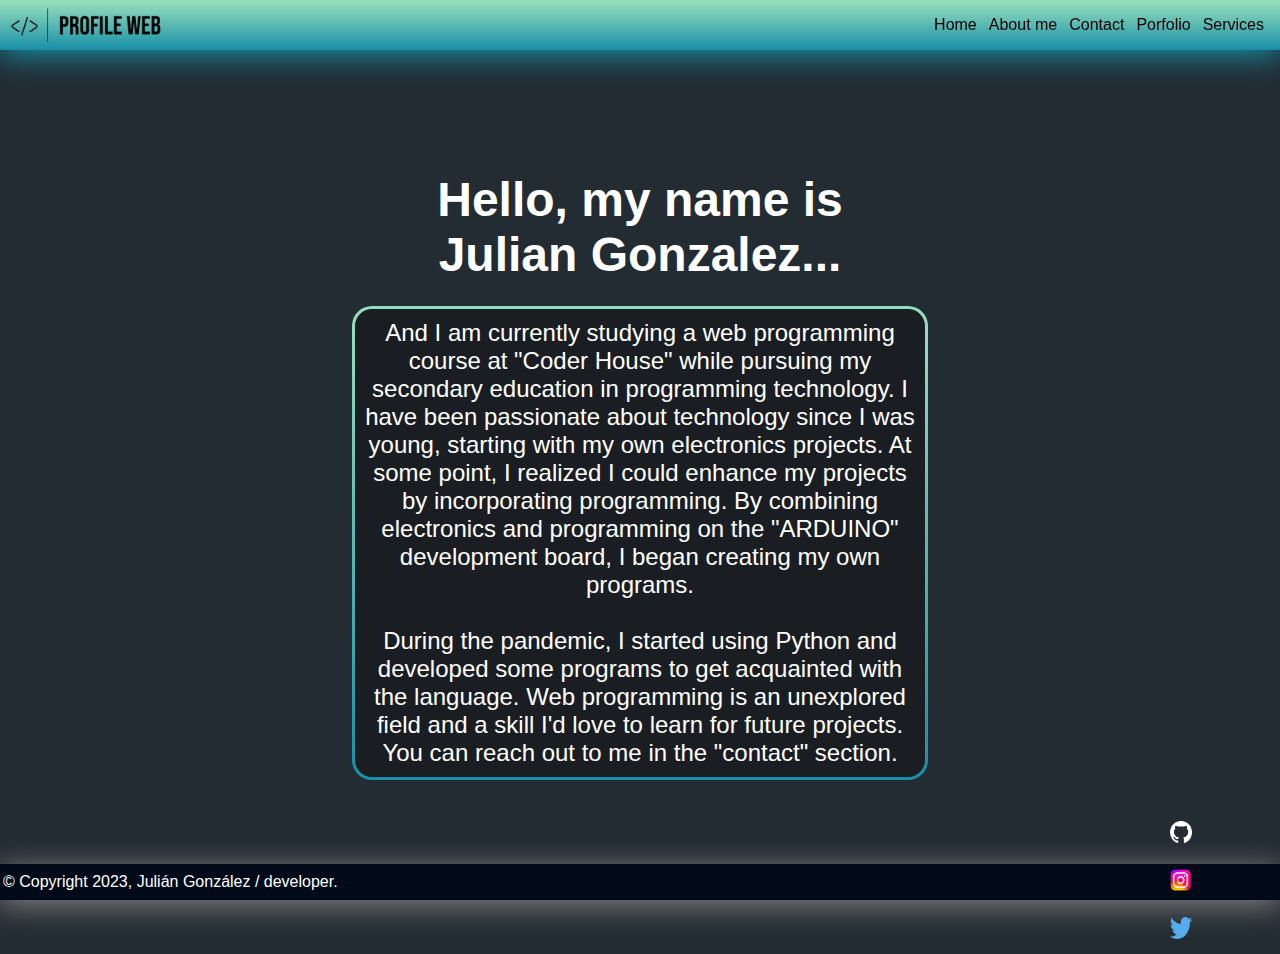
==== pages/about.html @ 190d7a72 "pages, image resources and css file was added" ====
<!DOCTYPE html>
<html lang="en">
<head>
    <meta charset="UTF-8">
    <meta name="viewport" content="width=device-width, initial-scale=1.0">
    <title>Julian Gonzalez profile web</title>
    <!-- bootstrap -->
    <link href="https://cdn.jsdelivr.net/npm/bootstrap@5.3.1/dist/css/bootstrap.min.css" rel="stylesheet" integrity="sha384-4bw+/aepP/YC94hEpVNVgiZdgIC5+VKNBQNGCHeKRQN+PtmoHDEXuppvnDJzQIu9" crossorigin="anonymous">
    <!-- css import -->
    <link rel="stylesheet" href="../css/styles.css" type="text/css">
</head>
<body>
    <header>
        <nav>
            <img class="logo" src="../img/logo.png" alt="logojuliangonzalez">
            <ul class="topMenu">
                <li class="navLi"><a class="navLink" href="../index.html">Home</a></li>
                <li class="navLi"><a class="navLink" href="">About me</a></li>                    
                <li class="navLi"><a class="navLink" href="./contact.html">Contact</a></li>    
                <li class="navLi"><a class="navLink" href="./portfolio.html">Porfolio</a></li>
                <li class="navLi"><a class="navLink" href="./services.html">Services</a></li>
            </ul>
        </nav>
    </header>
    <main id="normalMain">
        <section class="about">
            <h1 class="aboutName">Hello, my name is Julian Gonzalez...</h1>
            <article class="aboutInfo">
                <span id="aboutText1">
                And I am currently studying a web programming course at "Coder House" while pursuing my secondary education in
                programming technology. I have been passionate about technology since I was young, starting with my own electronics
                projects. At some point, I realized I could enhance my projects by incorporating programming. 
                By combining electronics and programming on the "ARDUINO" development board, I began creating my own programs.
                </span>
                <span id="aboutText2">
                During the pandemic, I started using Python and developed some programs to get acquainted with the language.
                Web programming is an unexplored field and a skill I'd love to learn for future projects. You can reach out 
                to me in the "contact" section.
                </span>
            </article>
        </section>
    </main>
    <footer>
        <p class="copy">© Copyright 2023, Julián González / developer.</p>
        <ul class="bottomMenu">
            <li class="footerLi"><a href="https://github.com" target="_blank"><img class="footerLogo" src="../img/git-logo.png" alt="gitLogo"></a></li>
            <li class="footerLi"><a href="https://www.instagram.com/" target="_blank"><img class="footerLogo" src="../img/instagram-logo.png" alt="instragramLogo"></a></li>
            <li class="footerLi"><a href="https://twitter.com/" target="_blank"><img class="footerLogo" src="../img/twitter-logo.png" alt="twitterLogo"></a></li>
        </ul>
    </footer>
    <!-- bootstrap -->
    <script src="https://cdn.jsdelivr.net/npm/bootstrap@5.3.1/dist/js/bootstrap.bundle.min.js" integrity="sha384-HwwvtgBNo3bZJJLYd8oVXjrBZt8cqVSpeBNS5n7C8IVInixGAoxmnlMuBnhbgrkm" crossorigin="anonymous"></script>
</body>
</html>
---- css/styles.css ----
/* Google-fonts import*/
@import url('https://fonts.googleapis.com/css?family=Roboto');

/* Used in all files part*/

*{
    margin: 0;
    padding: 0;
}

html{
    height: 100%;
}

body {
    font-family: Arial, Helvetica, sans-serif;
    background-color: #232C33;
    color: white;
    height: 100%;
    display: grid;
    grid-template-areas: 
    "header header header"
    "main main main"
    "footer footer footer"
    ;
    grid-template-columns: auto auto auto;
    grid-template-rows: auto auto auto;
}

#normalMain{
    display: flex;
    grid-area: main;
    position: relative;
    top: 2rem;
    bottom: 2rem;
    flex-direction: column;
    justify-content: center;
}

#main2{
    display: flex;
    grid-area: main;
    position: relative;
    top: 2rem;
    justify-content: space-around;
    align-items: center;
}


/* colors list:
Main background: #232C33
linear Gradient: #94DDBC & #188FA7
footer background: #010a18
elements: #1a1e22 */


/* Nav part*/

header{
    display: flex;
    position: fixed;
    z-index: 1;
    grid-area: header;
    width: 100%;
}

nav {
    display: flex;
    height: 50px;
    width: 100%;
    align-items: center;
    flex-direction: row;
    justify-content: space-between;
    /* shadow and gradient */
    background-image: linear-gradient(#94DDBC 5%, #188FA7);
    box-shadow: 0px 5px 30px 1px #188FA7;
}

.navLi {
    float: left;
    padding: 5px;
    list-style-type: none;
}

.navLink {
    color: #000000;
    text-align: center;
    text-decoration: none;
    padding: 1px 1px;
    font-size: 1rem;
}

.logo {
    height: 35px;
    margin: 10px;
}

.topMenu {
    margin-right: 10px;
    padding: 0;
    display: flex;
}

/* Footer part*/

footer {
    display: flex;
    grid-area: footer;
    z-index: 1;
    padding: 3px;
    height: 30px;
    text-align: center;
    background-color: #010a18;
    box-shadow: 0px 5px 30px 1px #808080;
    flex-direction: row;
    align-items: center;
    justify-content: space-between;
    align-self: flex-end;
}

.footerCopy{
    color: #808080;
    font-size: 1rem;
}

.footerBottomMenu{
    display: flex;
    height: 2rem;
    align-items: center;
}

.footerLi{
    display: flex;
    list-style: none;
    float: left;
    margin: 8px;
    height: 2rem;
    width: 100%;
    align-items: center;
}

.footerLogo{
    height: 1.4rem;
    width: 1.4rem;
}

/* index.html */

.profileInfo, .skills{
    display: flex;
    flex-direction: column;
    align-items: center;
}

.profilePicture{
    border-radius: 50%;
    background: linear-gradient(#1a1e22, #1a1e22) padding-box,
    linear-gradient( #94DDBC 5%, #188FA7) border-box;
    border: 4px solid transparent;
    width: 15rem;
    height: 15rem;
    margin-bottom: 10px;
}

.profileName{
    color: #FFFFFF;
    font-family: 'roboto', sans-serif ;
    margin: 20px 0;
    font-size: 2rem;
}
.skillsTitle{
    margin-bottom: 1.5rem;
}
.container {
    width: 18rem; 
    background-color: #dddddd; 
    margin-bottom: 10px;
    border-radius: 20px;
}
.theSkills {
    text-align: right; 
    padding: 10px;
    color: white;
    border-radius: 20px;
}
.python {
    width: 90%;
    background-color: #04AA6D;
} 
.css {
    background-color: #2196F3;
    width: 60%;
} 
.html {
    background-color: #f44336;
    width: 50%;
} 

/* about.html */

.about{
    display: flex;
    flex-direction: column;
    text-align: center;
    align-items: center;
    justify-content: center;
}

.aboutName{
    font-size: 3rem;
    max-width: 470px;
    min-width: 0;
    margin: 1.5rem 0;
}

.aboutInfo{
    font-size: 1.5rem;
    padding: 10px;
    max-width: 550px;
    min-width: 0;
    background: linear-gradient(#1a1e22, #1a1e22) padding-box,
    linear-gradient( #94DDBC 5%, #188FA7) border-box;
    border-radius: 20px;
    border: 3px solid transparent;
}

#aboutText1::after{
    content: "\a";
    white-space: pre;
}

#aboutText2::before{
    content: "\a";
    white-space: pre;
}

/* contact.html only */

.contactOne{
    display: flex;
    flex-direction: column;
    height: 100%;
    justify-content: center;
}

.contactMenu{
    display: flex;
    flex-direction: column;
    align-items: center;
    justify-content: center;
    background: linear-gradient(#1a1e22, #1a1e22) padding-box,
    linear-gradient( #94DDBC 5%, #188FA7) border-box;
    border-radius: 20px;
    border: 3px solid transparent;
}

.contactLi{
    display: flex;
    list-style: none;
    height: 2rem;
    width: 100%;
    align-items: center;
    padding: 4rem;
    justify-content: center;
}

.contactLogo{
    height: 5rem;
    width: 5rem;;
}

.contactTitle{
    text-align: center;
    font-size: 3.5rem;
    padding-bottom: 2rem;
}

.contactForm{
    display: flex;
    flex-direction: column;
    max-width: 250px;
    height: 100%;
    justify-content: center;
}

.mainForm{
    display: flex;
    flex-direction: column;
}

/* Portfolio.html only */

#gallery1, #other{
    display:flex;
    position: relative;
    flex-direction: column;
    align-items: center;
    width: 100%;
    height: auto;
}

#other{
    margin-bottom: 3rem;
}

.galleryTitle{
    display: flex;
    position: relative;
    text-align: center;
    margin: 1.5rem 0;
    font-size: 2rem;
}

.galleryContainer{
    display: flex;
    width: 70%;
    height: auto;
    flex-wrap:wrap;
    padding: 0.5rem;
    display: flex;
    justify-content: space-around;
    background-color: #1a1e22;
    border-radius: 15px;
}

.article{
    height: 13rem;
    width: 8rem;
    display: flex;
    flex-direction: column;
    justify-content: center;
    align-items: center;
    background: linear-gradient(#1a1e22, #1a1e22) padding-box,
    linear-gradient( #94DDBC 5%, #188FA7) border-box;
    border-radius: 20px;
    border: 3px solid transparent;
}

.articleLogo{
    height: 3.5rem;
    margin-bottom: 1rem;
}

.articleTitle{
    font-size: 2rem;
    border-bottom: 2px solid #f44336;
}

/* Services.html only */

#services{
    display:flex;
    position: relative;
    flex-direction: column;
    align-items: center;
    width: 100%;
}

.servicesTitle{
    display: flex;
    position: relative;
    text-align: center;
    padding: 3rem 0;
    font-size: 5rem;
}

.serviceContainer{
    display: flex;
    flex-direction: column;
    width: 25rem;
    margin-bottom: 3rem;
    height: auto;
    display: flex;
    align-items: center;
    background-color: #1a1e22;
    border-radius: 20px;
}

.service{
    height: 20rem;
    width: 20rem;
    display: flex;
    flex-direction: column;
    align-items: center;
    margin: 5rem 0;
    justify-content: center;
    background: linear-gradient(#232C33, #232C33) padding-box,
    linear-gradient( #94DDBC 5%, #188FA7) border-box;
    border-radius: 50%;
    border: 3px solid transparent;
}

.serviceTitle{
    font-size: 3rem;
    border-bottom: 2px solid #f44336;
}
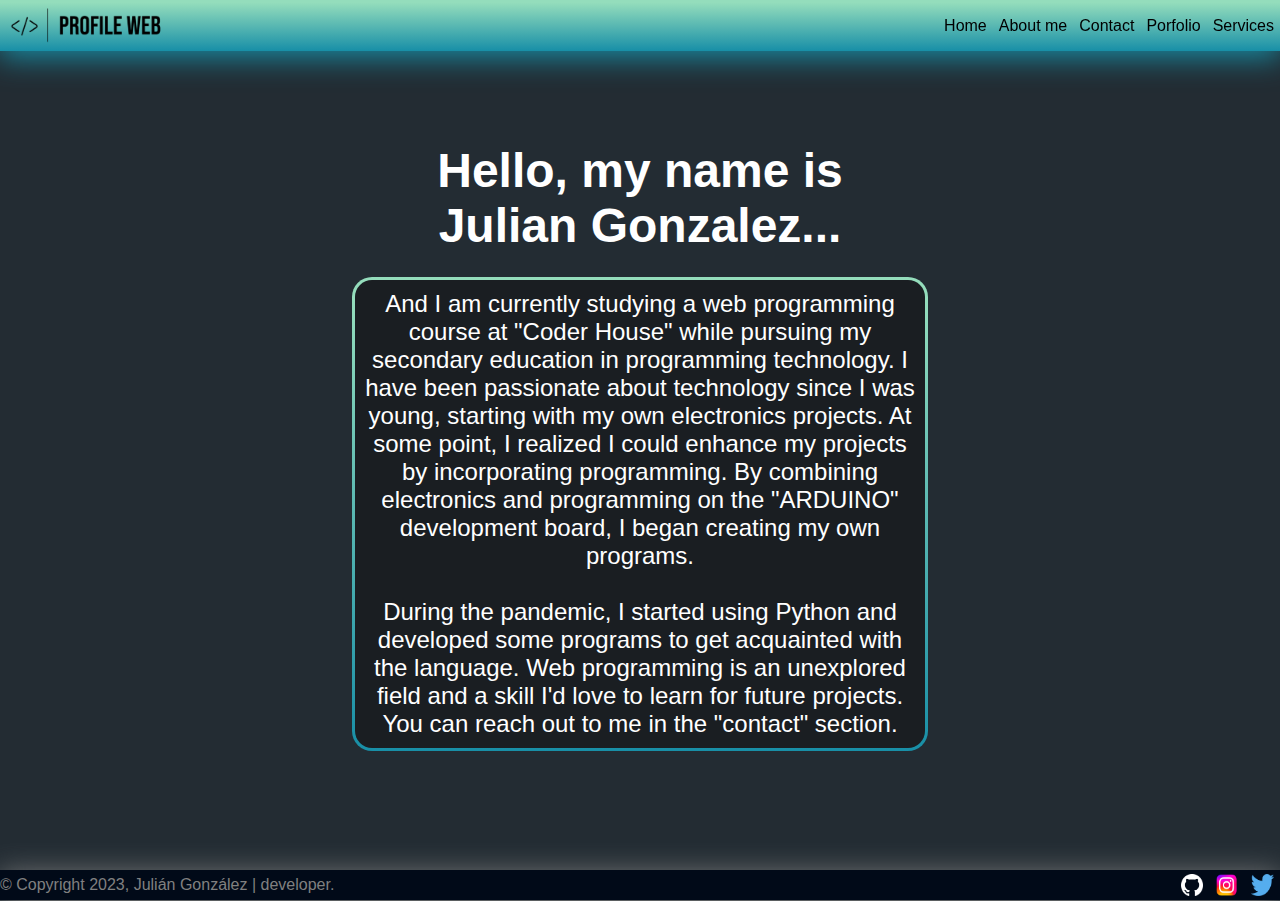
==== commit b9adbe14: "bootstrap added and bugs fixed" ====
--- a/pages/about.html
+++ b/pages/about.html
@@ -40,12 +40,12 @@
             </article>
         </section>
     </main>
-    <footer>
-        <p class="copy">© Copyright 2023, Julián González / developer.</p>
-        <ul class="bottomMenu">
-            <li class="footerLi"><a href="https://github.com" target="_blank"><img class="footerLogo" src="../img/git-logo.png" alt="gitLogo"></a></li>
-            <li class="footerLi"><a href="https://www.instagram.com/" target="_blank"><img class="footerLogo" src="../img/instagram-logo.png" alt="instragramLogo"></a></li>
-            <li class="footerLi"><a href="https://twitter.com/" target="_blank"><img class="footerLogo" src="../img/twitter-logo.png" alt="twitterLogo"></a></li>
+    <footer class="mainFooter">
+        <p class="footerCopy">© Copyright 2023, Julián González | developer.</p>
+        <ul class="footerBottomMenu">
+            <li class="footerLi"><a class="footerA" href="https://github.com" target="_blank"><img class="footerLogo" src="../img/git-logo.png" alt="gitLogo"></a></li>
+            <li class="footerLi"><a class="footerA" href="https://www.instagram.com/" target="_blank"><img class="footerLogo" src="../img/instagram-logo.png" alt="instragramLogo"></a></li>
+            <li class="footerLi"><a class="footerA" href="https://twitter.com/" target="_blank"><img class="footerLogo" src="../img/twitter-logo.png" alt="twitterLogo"></a></li>
         </ul>
     </footer>
     <!-- bootstrap -->
--- a/css/styles.css
+++ b/css/styles.css
@@ -18,7 +18,7 @@
     color: white;
     height: 100%;
     display: grid;
-    grid-template-areas: 
+    grid-template-areas:
     "header header header"
     "main main main"
     "footer footer footer"
@@ -31,17 +31,16 @@
     display: flex;
     grid-area: main;
     position: relative;
-    top: 2rem;
-    bottom: 2rem;
-    flex-direction: column;
-    justify-content: center;
+    flex-direction: column;
+    justify-content: center;
+    align-items: center;
+    padding: 3rem 0;
 }
 
 #main2{
     display: flex;
     grid-area: main;
     position: relative;
-    top: 2rem;
     justify-content: space-around;
     align-items: center;
 }
@@ -66,7 +65,7 @@
 
 nav {
     display: flex;
-    height: 50px;
+    height: 3.2rem;
     width: 100%;
     align-items: center;
     flex-direction: row;
@@ -98,16 +97,20 @@
 .topMenu {
     margin-right: 10px;
     padding: 0;
-    display: flex;
+    margin: 0;
+    display: flex;
+}
+
+.ropdown{
+    color: red;
 }
 
 /* Footer part*/
 
-footer {
+.mainFooter {
     display: flex;
     grid-area: footer;
     z-index: 1;
-    padding: 3px;
     height: 30px;
     text-align: center;
     background-color: #010a18;
@@ -121,10 +124,13 @@
 .footerCopy{
     color: #808080;
     font-size: 1rem;
+    margin: 0;
 }
 
 .footerBottomMenu{
     display: flex;
+    margin: 0;
+    padding: 0;
     height: 2rem;
     align-items: center;
 }
@@ -132,11 +138,13 @@
 .footerLi{
     display: flex;
     list-style: none;
+    padding: 0 0.4rem;
     float: left;
-    margin: 8px;
-    height: 2rem;
-    width: 100%;
-    align-items: center;
+    align-items: center;
+}
+
+.footerA{
+    display: flex;
 }
 
 .footerLogo{
@@ -146,10 +154,22 @@
 
 /* index.html */
 
-.profileInfo, .skills{
-    display: flex;
-    flex-direction: column;
-    align-items: center;
+.profileInfo{
+    display: flex;
+    flex-direction: column-reverse;
+    align-items: center;
+    padding-top: 3rem;
+}
+
+.skills{
+    display: flex;
+    flex-direction: column;
+    align-items: center;
+    background: linear-gradient(#1a1e22, #1a1e22) padding-box,
+    linear-gradient( #94DDBC 5%, #188FA7) border-box;
+    border-radius: 20px;
+    border: 3px solid transparent;
+    width: 20rem;
 }
 
 .profilePicture{
@@ -159,26 +179,27 @@
     border: 4px solid transparent;
     width: 15rem;
     height: 15rem;
-    margin-bottom: 10px;
+    margin: 2rem 0;
 }
 
 .profileName{
     color: #FFFFFF;
     font-family: 'roboto', sans-serif ;
-    margin: 20px 0;
-    font-size: 2rem;
+    font-size: 4rem;
+    margin: 0;
 }
 .skillsTitle{
-    margin-bottom: 1.5rem;
-}
-.container {
-    width: 18rem; 
-    background-color: #dddddd; 
+    margin: 1.3rem 0;
+    border-bottom: 3px solid #f44336;
+}
+.skillsContainer {
+    width: 18rem;
+    background-color: #dddddd;
     margin-bottom: 10px;
     border-radius: 20px;
 }
 .theSkills {
-    text-align: right; 
+    text-align: right;
     padding: 10px;
     color: white;
     border-radius: 20px;
@@ -186,15 +207,15 @@
 .python {
     width: 90%;
     background-color: #04AA6D;
-} 
+}
 .css {
     background-color: #2196F3;
     width: 60%;
-} 
+}
 .html {
     background-color: #f44336;
     width: 50%;
-} 
+}
 
 /* about.html */
 
@@ -247,6 +268,8 @@
     display: flex;
     flex-direction: column;
     align-items: center;
+    margin: 0;
+    padding: 0;
     justify-content: center;
     background: linear-gradient(#1a1e22, #1a1e22) padding-box,
     linear-gradient( #94DDBC 5%, #188FA7) border-box;
@@ -273,6 +296,7 @@
     text-align: center;
     font-size: 3.5rem;
     padding-bottom: 2rem;
+    margin: 0;
 }
 
 .contactForm{
@@ -353,7 +377,7 @@
     position: relative;
     flex-direction: column;
     align-items: center;
-    width: 100%;
+
 }
 
 .servicesTitle{
@@ -361,6 +385,7 @@
     position: relative;
     text-align: center;
     padding: 3rem 0;
+    margin: 0;
     font-size: 5rem;
 }
 
@@ -393,4 +418,4 @@
 .serviceTitle{
     font-size: 3rem;
     border-bottom: 2px solid #f44336;
-}+}
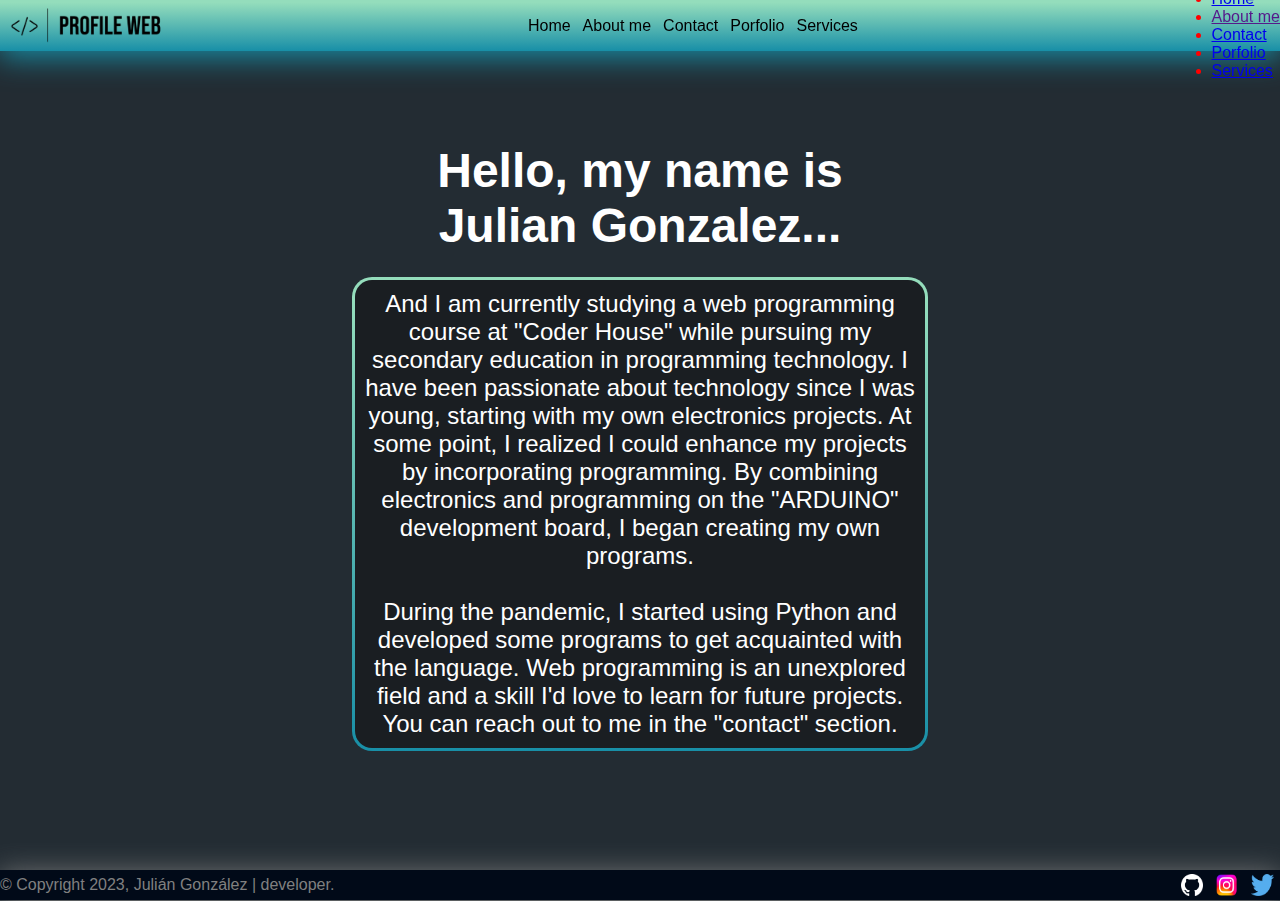
==== commit 86464d8b: "dropdown-menu added" ====
--- a/pages/about.html
+++ b/pages/about.html
@@ -20,6 +20,18 @@
                 <li class="navLi"><a class="navLink" href="./portfolio.html">Porfolio</a></li>
                 <li class="navLi"><a class="navLink" href="./services.html">Services</a></li>
             </ul>
+            <div class="ropdown" data-bs-theme="dark">
+                <button class="btn btn-secondary dropdown-toggle" type="button" data-bs-toggle="dropdown" aria-expanded="false">
+                    |||
+                </button>
+                <ul class="dropdown-menu">
+                    <li><a class="dropdown-item" href="../index.html">Home</a></li>
+                    <li><a class="dropdown-item" href="">About me</a></li>
+                    <li><a class="dropdown-item" href="./contact.html">Contact</a></li>
+                    <li><a class="dropdown-item" href="./portfolio.html">Porfolio</a></li>
+                    <li><a class="dropdown-item" href="./services.html">Services</a></li>
+                </ul>
+            </div>
         </nav>
     </header>
     <main id="normalMain">
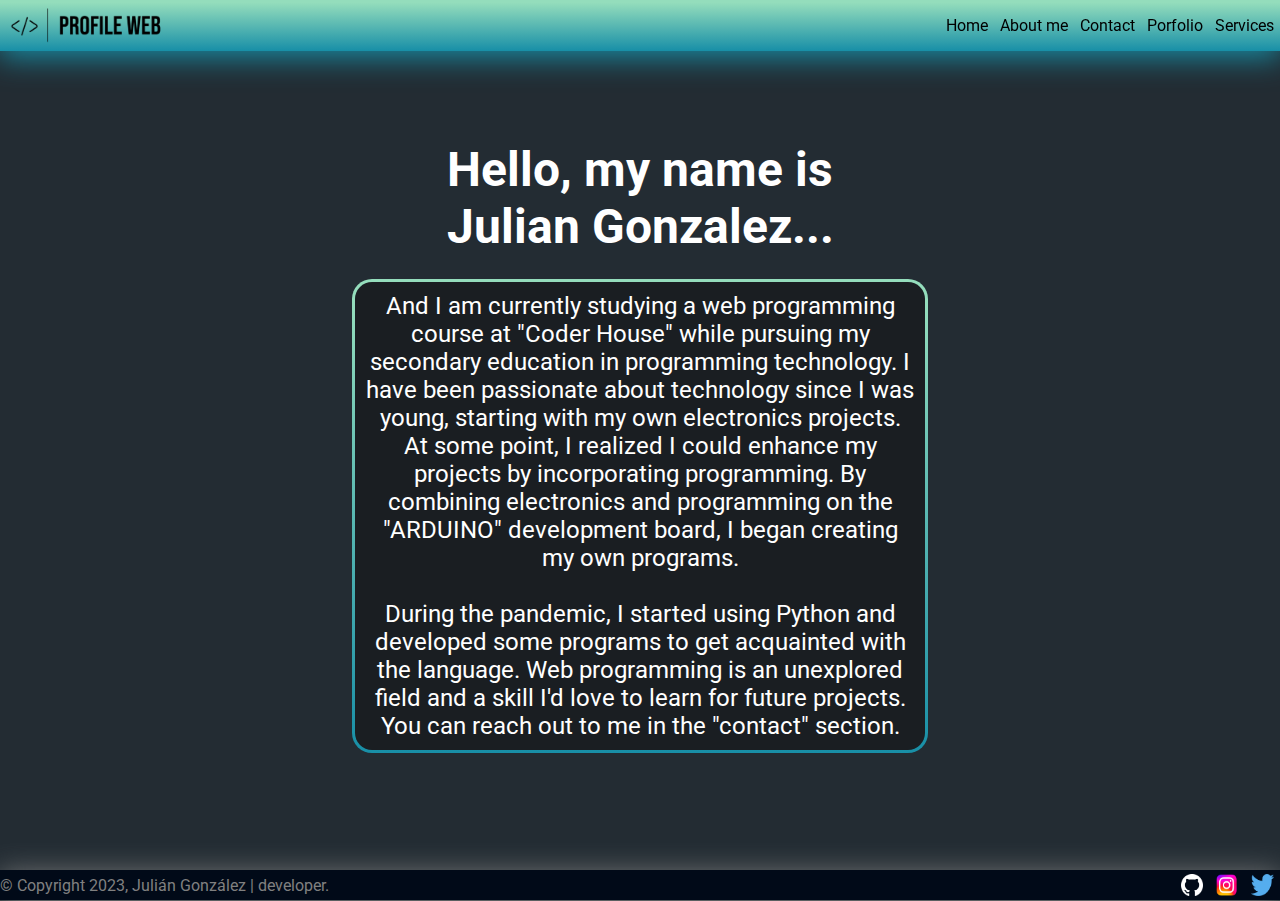
==== commit 011bbd69: "sass code added" ====
--- a/pages/about.html
+++ b/pages/about.html
@@ -55,7 +55,7 @@
     <footer class="mainFooter">
         <p class="footerCopy">© Copyright 2023, Julián González | developer.</p>
         <ul class="footerBottomMenu">
-            <li class="footerLi"><a class="footerA" href="https://github.com" target="_blank"><img class="footerLogo" src="../img/git-logo.png" alt="gitLogo"></a></li>
+            <li class="footerLi"><a class="footerA" href="https://github.com/julian-agustin-gonzalez" target="_blank"><img class="footerLogo" src="../img/git-logo.png" alt="gitLogo"></a></li>
             <li class="footerLi"><a class="footerA" href="https://www.instagram.com/" target="_blank"><img class="footerLogo" src="../img/instagram-logo.png" alt="instragramLogo"></a></li>
             <li class="footerLi"><a class="footerA" href="https://twitter.com/" target="_blank"><img class="footerLogo" src="../img/twitter-logo.png" alt="twitterLogo"></a></li>
         </ul>
--- a/css/styles.css
+++ b/css/styles.css
@@ -1,421 +1,469 @@
-/* Google-fonts import*/
-@import url('https://fonts.googleapis.com/css?family=Roboto');
+@import url("https://fonts.googleapis.com/css2?family=Roboto&display=swap");
+@keyframes transitionPython {
+  from {
+    width: 20%;
+  }
+  to {
+    width: 90%;
+  }
+}
+@keyframes transitionHtml {
+  from {
+    width: 20%;
+  }
+  to {
+    width: 50%;
+  }
+}
+@keyframes transitionCss {
+  from {
+    width: 20%;
+  }
+  to {
+    width: 60%;
+  }
+}
+* {
+  margin: 0;
+  padding: 0;
+}
 
-/* Used in all files part*/
-
-*{
-    margin: 0;
-    padding: 0;
-}
-
-html{
-    height: 100%;
+html {
+  height: 100%;
 }
 
 body {
-    font-family: Arial, Helvetica, sans-serif;
-    background-color: #232C33;
-    color: white;
-    height: 100%;
-    display: grid;
-    grid-template-areas:
-    "header header header"
-    "main main main"
-    "footer footer footer"
-    ;
-    grid-template-columns: auto auto auto;
-    grid-template-rows: auto auto auto;
+  font-family: "Roboto", sans-serif;
+  background-color: #232C33;
+  color: white;
+  height: 100%;
+  display: grid;
+  grid-template-areas: "header header header" "main main main" "footer footer footer";
+  grid-template-columns: auto auto auto;
+  grid-template-rows: auto auto auto;
+}
+body header {
+  display: flex;
+  position: fixed;
+  z-index: 1;
+  grid-area: header;
+  width: 100%;
+}
+body header nav {
+  display: flex;
+  height: 3.2rem;
+  width: 100%;
+  align-items: center;
+  flex-direction: row;
+  justify-content: space-between;
+  /* shadow and gradient */
+  background-image: linear-gradient(#94DDBC 5%, #188FA7);
+  box-shadow: 0px 5px 30px 1px #188FA7;
+}
+body header nav .logo {
+  height: 35px;
+  margin: 10px;
+}
+body header nav .topMenu {
+  margin-right: 10px;
+  padding: 0;
+  margin: 0;
+  display: flex;
+}
+@media screen and (max-width: 520px) {
+  body header nav .topMenu {
+    display: none;
+  }
+}
+body header nav .topMenu .navLi {
+  float: left;
+  padding: 5px;
+  list-style-type: none;
+}
+body header nav .topMenu .navLi .navLink {
+  color: #000000;
+  text-align: center;
+  text-decoration: none;
+  padding: 1px 1px;
+  font-size: 1rem;
+}
+@media screen and (min-width: 521px) {
+  body header nav .ropdown {
+    display: none;
+  }
+}
+body #normalMain {
+  display: flex;
+  grid-area: main;
+  position: relative;
+  flex-direction: column;
+  justify-content: center;
+  align-items: center;
+  padding: 3rem 0;
+}
+body #normalMain .profileInfo {
+  display: flex;
+  flex-direction: column-reverse;
+  align-items: center;
+  padding-top: 3rem;
+}
+body #normalMain .profileInfo .profilePicture {
+  border-radius: 50%;
+  background: linear-gradient(#1a1e22, #1a1e22) padding-box, linear-gradient(#94DDBC 5%, #188FA7) border-box;
+  border: 4px solid transparent;
+  width: 15rem;
+  height: 15rem;
+  margin: 2rem 0;
+}
+body #normalMain .profileInfo .profileName {
+  color: #FFFFFF;
+  font-family: "roboto", sans-serif;
+  font-size: 4rem;
+  margin: 0;
+  text-align: center;
+}
+body #normalMain .skills {
+  display: flex;
+  flex-direction: column;
+  align-items: center;
+  background: linear-gradient(#1a1e22, #1a1e22) padding-box, linear-gradient(#94DDBC 5%, #188FA7) border-box;
+  border-radius: 20px;
+  border: 3px solid transparent;
+  width: 20rem;
+}
+body #normalMain .skills .skillsTitle {
+  margin: 1.3rem 0;
+  border-bottom: 3px solid #f44336;
+}
+body #normalMain .skills .skillsContainer {
+  width: 18rem;
+  background-color: #dddddd;
+  margin-bottom: 10px;
+  border-radius: 20px;
+}
+body #normalMain .skills .skillsContainer .theSkills {
+  text-align: right;
+  padding: 10px;
+  color: white;
+  border-radius: 20px;
+}
+body #normalMain .skills .skillsContainer .python {
+  animation: transitionPython 2.5s;
+  width: 90%;
+  background-color: #04AA6D;
+}
+body #normalMain .skills .skillsContainer .css {
+  animation: transitionCss 2.5s;
+  background-color: #2196F3;
+  width: 60%;
+}
+body #normalMain .skills .skillsContainer .html {
+  animation: transitionHtml 2.5s;
+  background-color: #f44336;
+  width: 50%;
+}
+body #normalMain .about {
+  display: flex;
+  flex-direction: column;
+  text-align: center;
+  align-items: center;
+  justify-content: center;
+}
+body #normalMain .about .aboutName {
+  font-size: 3rem;
+  max-width: 470px;
+  min-width: 0;
+  margin: 1.5rem 0;
+}
+body #normalMain .about .aboutInfo {
+  font-size: 1.5rem;
+  padding: 10px;
+  max-width: 550px;
+  min-width: 0;
+  background: linear-gradient(#1a1e22, #1a1e22) padding-box, linear-gradient(#94DDBC 5%, #188FA7) border-box;
+  border-radius: 20px;
+  border: 3px solid transparent;
+}
+body #normalMain .about .aboutInfo #aboutText1::after {
+  content: "\a";
+  white-space: pre;
+}
+body #normalMain .about .aboutInfo #aboutText2::before {
+  content: "\a";
+  white-space: pre;
+}
+body #normalMain #gallery1 {
+  display: flex;
+  position: relative;
+  flex-direction: column;
+  align-items: center;
+  width: 100%;
+  height: auto;
+}
+body #normalMain #gallery1 .galleryTitle {
+  display: flex;
+  position: relative;
+  text-align: center;
+  margin: 1.5rem 0;
+  font-size: 2rem;
+}
+body #normalMain #gallery1 .galleryContainer {
+  display: flex;
+  width: 70%;
+  height: auto;
+  flex-wrap: wrap;
+  padding: 0.5rem;
+  display: flex;
+  justify-content: space-around;
+  background-color: #1a1e22;
+  border-radius: 15px;
+}
+body #normalMain #gallery1 .galleryContainer .article {
+  height: 13rem;
+  width: 8rem;
+  display: flex;
+  flex-direction: column;
+  justify-content: center;
+  align-items: center;
+  background: linear-gradient(#232C33, #232C33) padding-box, linear-gradient(#94DDBC 5%, #188FA7) border-box;
+  border-radius: 20px;
+  border: 3px solid transparent;
+}
+@media screen and (max-width: 520px) {
+  body #normalMain #gallery1 .galleryContainer .article {
+    margin: 1rem 0;
+  }
+}
+body #normalMain #gallery1 .galleryContainer .article .articleLogo {
+  height: 3.5rem;
+  margin-bottom: 1rem;
+}
+body #normalMain #gallery1 .galleryContainer .article .articleTitle {
+  font-size: 2rem;
+  border-bottom: 2px solid #f44336;
+}
+body #normalMain #other {
+  margin-bottom: 3rem;
+  display: flex;
+  position: relative;
+  flex-direction: column;
+  align-items: center;
+  width: 100%;
+  height: auto;
+}
+body #normalMain #other .galleryTitle {
+  display: flex;
+  position: relative;
+  text-align: center;
+  margin: 1.5rem 0;
+  font-size: 2rem;
+}
+body #normalMain #other .galleryContainer {
+  display: flex;
+  width: 70%;
+  height: auto;
+  flex-wrap: wrap;
+  padding: 0.5rem;
+  display: flex;
+  justify-content: space-around;
+  background-color: #1a1e22;
+  border-radius: 15px;
+}
+body #normalMain #other .galleryContainer .article {
+  height: 13rem;
+  width: 8rem;
+  display: flex;
+  flex-direction: column;
+  justify-content: center;
+  align-items: center;
+  background: linear-gradient(#232C33, #232C33) padding-box, linear-gradient(#94DDBC 5%, #188FA7) border-box;
+  border-radius: 20px;
+  border: 3px solid transparent;
+}
+@media screen and (max-width: 520px) {
+  body #normalMain #other .galleryContainer .article {
+    margin: 1rem 0;
+  }
+}
+body #normalMain #other .galleryContainer .article .articleLogo {
+  height: 3.5rem;
+  margin-bottom: 1rem;
+}
+body #normalMain #other .galleryContainer .article .articleTitle {
+  font-size: 2rem;
+  border-bottom: 2px solid #f44336;
+}
+body #normalMain #services {
+  display: flex;
+  position: relative;
+  flex-direction: column;
+  align-items: center;
+}
+body #normalMain #services .servicesTitle {
+  display: flex;
+  position: relative;
+  text-align: center;
+  padding: 3rem 0;
+  margin: 0;
+  font-size: 5rem;
+}
+body #normalMain #services .serviceContainer {
+  display: flex;
+  flex-direction: column;
+  width: 25rem;
+  margin-bottom: 3rem;
+  height: auto;
+  display: flex;
+  align-items: center;
+  background-color: #1a1e22;
+  border-radius: 20px;
+}
+body #normalMain #services .serviceContainer .service {
+  height: 20rem;
+  width: 20rem;
+  display: flex;
+  flex-direction: column;
+  align-items: center;
+  margin: 5rem 0;
+  justify-content: center;
+  background: linear-gradient(#232C33, #232C33) padding-box, linear-gradient(#94DDBC 5%, #188FA7) border-box;
+  border-radius: 50%;
+  border: 3px solid transparent;
+}
+body #normalMain #services .serviceContainer .service .serviceTitle {
+  font-size: 3rem;
+  border-bottom: 2px solid #f44336;
+}
+body #main2 {
+  display: flex;
+  grid-area: main;
+  position: relative;
+  justify-content: space-around;
+  align-items: center;
+}
+@media screen and (max-width: 520px) {
+  body #main2 {
+    flex-direction: column;
+    padding: 3.5rem 0;
+  }
+}
+body #main2 .contactOne {
+  display: flex;
+  flex-direction: column;
+  height: 100%;
+  scale: 140%;
+  justify-content: center;
+  align-items: center;
+}
+body #main2 .contactOne .contactTitle {
+  text-align: center;
+  font-size: 3.5rem;
+  padding-bottom: 2rem;
+  margin: 0;
+}
+body #main2 .contactOne .contactMenu {
+  display: flex;
+  flex-direction: column;
+  align-items: center;
+  margin: 0;
+  padding: 0;
+  width: 20rem;
+  justify-content: center;
+  background: linear-gradient(#1a1e22, #1a1e22) padding-box, linear-gradient(#94DDBC 5%, #188FA7) border-box;
+  border-radius: 20px;
+  border: 3px solid transparent;
+}
+body #main2 .contactOne .contactMenu .contactLi {
+  display: flex;
+  list-style: none;
+  height: 2rem;
+  width: 100%;
+  align-items: center;
+  padding: 4rem;
+  justify-content: center;
+}
+body #main2 .contactOne .contactMenu .contactLi .contactLogo {
+  height: 5rem;
+  width: 5rem;
+}
+body #main2 .contactForm {
+  display: flex;
+  flex-direction: column;
+  max-width: 250px;
+  height: 100%;
+  justify-content: center;
+}
+body #main2 .contactForm .mainForm {
+  display: flex;
+  scale: 130%;
+  flex-direction: column;
+  align-items: center;
+  width: 12rem;
+}
+body #main2 .contactForm .mainForm .formLabel {
+  text-align: center;
+}
+body #main2 .contactForm .mainForm .formInput {
+  background-color: #1a1e22;
+  color: #FFFFFF;
+  border-radius: 5px;
+  width: 12rem;
+}
+body #main2 .contactForm .mainForm .formSubmit {
+  margin-top: 1rem;
+  width: 5rem;
+  color: #FFFFFF;
+  background: linear-gradient(#1a1e22, #1a1e22) padding-box, linear-gradient(#94DDBC 5%, #188FA7) border-box;
+  border-radius: 20px;
+  border: 3px solid transparent;
+}
+body .mainFooter {
+  display: flex;
+  grid-area: footer;
+  z-index: 1;
+  text-align: center;
+  background-color: #010a18;
+  box-shadow: 0px 5px 30px 1px #808080;
+  flex-direction: row;
+  align-items: center;
+  justify-content: space-between;
+  align-self: flex-end;
+}
+@media screen and (max-width: 520px) {
+  body .mainFooter {
+    height: 60px;
+  }
+}
+@media screen and (min-width: 521px) {
+  body .mainFooter {
+    height: 30px;
+  }
+}
+body .mainFooter .footerCopy {
+  color: #808080;
+  font-size: 1rem;
+  margin: 0;
+}
+body .mainFooter .footerBottomMenu {
+  display: flex;
+  margin: 0;
+  padding: 0;
+  height: 2rem;
+  align-items: center;
+}
+body .mainFooter .footerBottomMenu .footerLi {
+  display: flex;
+  list-style: none;
+  padding: 0 0.4rem;
+  float: left;
+  align-items: center;
+}
+body .mainFooter .footerBottomMenu .footerLi .footerA {
+  display: flex;
+}
+body .mainFooter .footerBottomMenu .footerLi .footerA .footerLogo {
+  height: 1.4rem;
+  width: 1.4rem;
 }
 
-#normalMain{
-    display: flex;
-    grid-area: main;
-    position: relative;
-    flex-direction: column;
-    justify-content: center;
-    align-items: center;
-    padding: 3rem 0;
-}
-
-#main2{
-    display: flex;
-    grid-area: main;
-    position: relative;
-    justify-content: space-around;
-    align-items: center;
-}
-
-
-/* colors list:
-Main background: #232C33
-linear Gradient: #94DDBC & #188FA7
-footer background: #010a18
-elements: #1a1e22 */
-
-
-/* Nav part*/
-
-header{
-    display: flex;
-    position: fixed;
-    z-index: 1;
-    grid-area: header;
-    width: 100%;
-}
-
-nav {
-    display: flex;
-    height: 3.2rem;
-    width: 100%;
-    align-items: center;
-    flex-direction: row;
-    justify-content: space-between;
-    /* shadow and gradient */
-    background-image: linear-gradient(#94DDBC 5%, #188FA7);
-    box-shadow: 0px 5px 30px 1px #188FA7;
-}
-
-.navLi {
-    float: left;
-    padding: 5px;
-    list-style-type: none;
-}
-
-.navLink {
-    color: #000000;
-    text-align: center;
-    text-decoration: none;
-    padding: 1px 1px;
-    font-size: 1rem;
-}
-
-.logo {
-    height: 35px;
-    margin: 10px;
-}
-
-.topMenu {
-    margin-right: 10px;
-    padding: 0;
-    margin: 0;
-    display: flex;
-}
-
-.ropdown{
-    color: red;
-}
-
-/* Footer part*/
-
-.mainFooter {
-    display: flex;
-    grid-area: footer;
-    z-index: 1;
-    height: 30px;
-    text-align: center;
-    background-color: #010a18;
-    box-shadow: 0px 5px 30px 1px #808080;
-    flex-direction: row;
-    align-items: center;
-    justify-content: space-between;
-    align-self: flex-end;
-}
-
-.footerCopy{
-    color: #808080;
-    font-size: 1rem;
-    margin: 0;
-}
-
-.footerBottomMenu{
-    display: flex;
-    margin: 0;
-    padding: 0;
-    height: 2rem;
-    align-items: center;
-}
-
-.footerLi{
-    display: flex;
-    list-style: none;
-    padding: 0 0.4rem;
-    float: left;
-    align-items: center;
-}
-
-.footerA{
-    display: flex;
-}
-
-.footerLogo{
-    height: 1.4rem;
-    width: 1.4rem;
-}
-
-/* index.html */
-
-.profileInfo{
-    display: flex;
-    flex-direction: column-reverse;
-    align-items: center;
-    padding-top: 3rem;
-}
-
-.skills{
-    display: flex;
-    flex-direction: column;
-    align-items: center;
-    background: linear-gradient(#1a1e22, #1a1e22) padding-box,
-    linear-gradient( #94DDBC 5%, #188FA7) border-box;
-    border-radius: 20px;
-    border: 3px solid transparent;
-    width: 20rem;
-}
-
-.profilePicture{
-    border-radius: 50%;
-    background: linear-gradient(#1a1e22, #1a1e22) padding-box,
-    linear-gradient( #94DDBC 5%, #188FA7) border-box;
-    border: 4px solid transparent;
-    width: 15rem;
-    height: 15rem;
-    margin: 2rem 0;
-}
-
-.profileName{
-    color: #FFFFFF;
-    font-family: 'roboto', sans-serif ;
-    font-size: 4rem;
-    margin: 0;
-}
-.skillsTitle{
-    margin: 1.3rem 0;
-    border-bottom: 3px solid #f44336;
-}
-.skillsContainer {
-    width: 18rem;
-    background-color: #dddddd;
-    margin-bottom: 10px;
-    border-radius: 20px;
-}
-.theSkills {
-    text-align: right;
-    padding: 10px;
-    color: white;
-    border-radius: 20px;
-}
-.python {
-    width: 90%;
-    background-color: #04AA6D;
-}
-.css {
-    background-color: #2196F3;
-    width: 60%;
-}
-.html {
-    background-color: #f44336;
-    width: 50%;
-}
-
-/* about.html */
-
-.about{
-    display: flex;
-    flex-direction: column;
-    text-align: center;
-    align-items: center;
-    justify-content: center;
-}
-
-.aboutName{
-    font-size: 3rem;
-    max-width: 470px;
-    min-width: 0;
-    margin: 1.5rem 0;
-}
-
-.aboutInfo{
-    font-size: 1.5rem;
-    padding: 10px;
-    max-width: 550px;
-    min-width: 0;
-    background: linear-gradient(#1a1e22, #1a1e22) padding-box,
-    linear-gradient( #94DDBC 5%, #188FA7) border-box;
-    border-radius: 20px;
-    border: 3px solid transparent;
-}
-
-#aboutText1::after{
-    content: "\a";
-    white-space: pre;
-}
-
-#aboutText2::before{
-    content: "\a";
-    white-space: pre;
-}
-
-/* contact.html only */
-
-.contactOne{
-    display: flex;
-    flex-direction: column;
-    height: 100%;
-    justify-content: center;
-}
-
-.contactMenu{
-    display: flex;
-    flex-direction: column;
-    align-items: center;
-    margin: 0;
-    padding: 0;
-    justify-content: center;
-    background: linear-gradient(#1a1e22, #1a1e22) padding-box,
-    linear-gradient( #94DDBC 5%, #188FA7) border-box;
-    border-radius: 20px;
-    border: 3px solid transparent;
-}
-
-.contactLi{
-    display: flex;
-    list-style: none;
-    height: 2rem;
-    width: 100%;
-    align-items: center;
-    padding: 4rem;
-    justify-content: center;
-}
-
-.contactLogo{
-    height: 5rem;
-    width: 5rem;;
-}
-
-.contactTitle{
-    text-align: center;
-    font-size: 3.5rem;
-    padding-bottom: 2rem;
-    margin: 0;
-}
-
-.contactForm{
-    display: flex;
-    flex-direction: column;
-    max-width: 250px;
-    height: 100%;
-    justify-content: center;
-}
-
-.mainForm{
-    display: flex;
-    flex-direction: column;
-}
-
-/* Portfolio.html only */
-
-#gallery1, #other{
-    display:flex;
-    position: relative;
-    flex-direction: column;
-    align-items: center;
-    width: 100%;
-    height: auto;
-}
-
-#other{
-    margin-bottom: 3rem;
-}
-
-.galleryTitle{
-    display: flex;
-    position: relative;
-    text-align: center;
-    margin: 1.5rem 0;
-    font-size: 2rem;
-}
-
-.galleryContainer{
-    display: flex;
-    width: 70%;
-    height: auto;
-    flex-wrap:wrap;
-    padding: 0.5rem;
-    display: flex;
-    justify-content: space-around;
-    background-color: #1a1e22;
-    border-radius: 15px;
-}
-
-.article{
-    height: 13rem;
-    width: 8rem;
-    display: flex;
-    flex-direction: column;
-    justify-content: center;
-    align-items: center;
-    background: linear-gradient(#1a1e22, #1a1e22) padding-box,
-    linear-gradient( #94DDBC 5%, #188FA7) border-box;
-    border-radius: 20px;
-    border: 3px solid transparent;
-}
-
-.articleLogo{
-    height: 3.5rem;
-    margin-bottom: 1rem;
-}
-
-.articleTitle{
-    font-size: 2rem;
-    border-bottom: 2px solid #f44336;
-}
-
-/* Services.html only */
-
-#services{
-    display:flex;
-    position: relative;
-    flex-direction: column;
-    align-items: center;
-
-}
-
-.servicesTitle{
-    display: flex;
-    position: relative;
-    text-align: center;
-    padding: 3rem 0;
-    margin: 0;
-    font-size: 5rem;
-}
-
-.serviceContainer{
-    display: flex;
-    flex-direction: column;
-    width: 25rem;
-    margin-bottom: 3rem;
-    height: auto;
-    display: flex;
-    align-items: center;
-    background-color: #1a1e22;
-    border-radius: 20px;
-}
-
-.service{
-    height: 20rem;
-    width: 20rem;
-    display: flex;
-    flex-direction: column;
-    align-items: center;
-    margin: 5rem 0;
-    justify-content: center;
-    background: linear-gradient(#232C33, #232C33) padding-box,
-    linear-gradient( #94DDBC 5%, #188FA7) border-box;
-    border-radius: 50%;
-    border: 3px solid transparent;
-}
-
-.serviceTitle{
-    font-size: 3rem;
-    border-bottom: 2px solid #f44336;
-}
+/*# sourceMappingURL=styles.css.map */
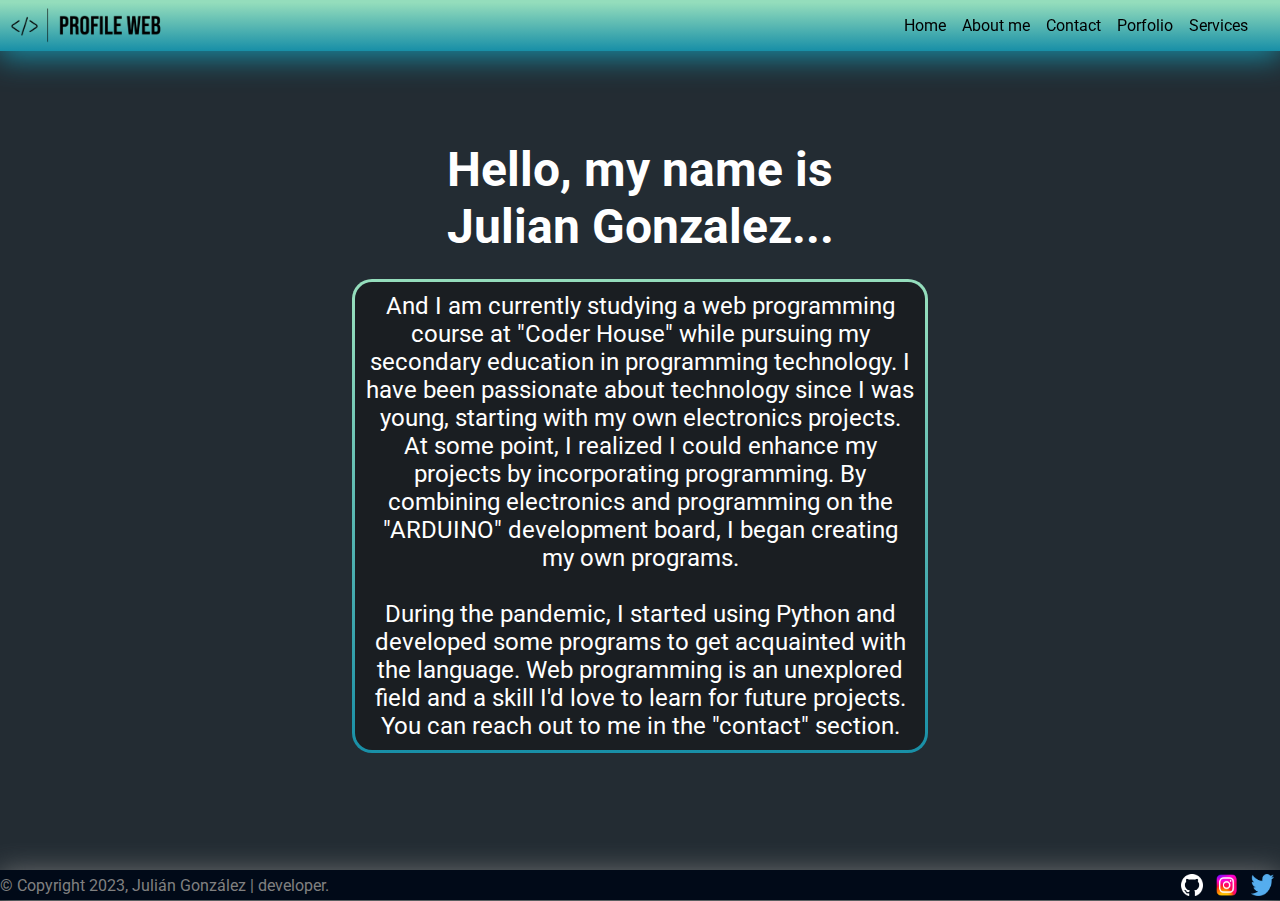
==== commit e41ee601: "animations added and seo optimization" ====
--- a/pages/about.html
+++ b/pages/about.html
@@ -3,7 +3,13 @@
 <head>
     <meta charset="UTF-8">
     <meta name="viewport" content="width=device-width, initial-scale=1.0">
-    <title>Julian Gonzalez profile web</title>
+    <!-- SEO -->
+    <title>Julian Gonzalez about me</title>
+    <meta name="description" content="Julian Gonzalez - Web Programming Student and Tech Enthusiast. Skilled in Electronics, ARDUINO, and Python. Contact in the 'contact' section.">
+    <meta name="keywords" content="Julian Gonzalez, Web Programming, Electronics, ARDUINO, Python, Tech Enthusiast, Contact">
+
+    <!-- Styles -->
+    
     <!-- bootstrap -->
     <link href="https://cdn.jsdelivr.net/npm/bootstrap@5.3.1/dist/css/bootstrap.min.css" rel="stylesheet" integrity="sha384-4bw+/aepP/YC94hEpVNVgiZdgIC5+VKNBQNGCHeKRQN+PtmoHDEXuppvnDJzQIu9" crossorigin="anonymous">
     <!-- css import -->
--- a/css/styles.css
+++ b/css/styles.css
@@ -65,29 +65,43 @@
   margin: 10px;
 }
 body header nav .topMenu {
-  margin-right: 10px;
+  margin: 0 1.5rem 0 0;
   padding: 0;
-  margin: 0;
-  display: flex;
-}
-@media screen and (max-width: 520px) {
+  display: flex;
+}
+@media screen and (max-width: 580px) {
   body header nav .topMenu {
     display: none;
   }
 }
 body header nav .topMenu .navLi {
   float: left;
-  padding: 5px;
+  padding: 0 7px;
   list-style-type: none;
 }
 body header nav .topMenu .navLi .navLink {
   color: #000000;
+  position: relative;
   text-align: center;
   text-decoration: none;
   padding: 1px 1px;
   font-size: 1rem;
 }
-@media screen and (min-width: 521px) {
+body header nav .topMenu .navLi .navLink::before {
+  content: "";
+  width: 0;
+  height: 2.1px;
+  border-radius: 2px;
+  background-color: #232C33;
+  position: absolute;
+  bottom: -0.25rem;
+  left: 0;
+  transition: width 0.3s;
+}
+body header nav .topMenu .navLi .navLink:hover::before {
+  width: 100%;
+}
+@media screen and (min-width: 581px) {
   body header nav .ropdown {
     display: none;
   }
@@ -229,7 +243,7 @@
   border-radius: 20px;
   border: 3px solid transparent;
 }
-@media screen and (max-width: 520px) {
+@media screen and (max-width: 580px) {
   body #normalMain #gallery1 .galleryContainer .article {
     margin: 1rem 0;
   }
@@ -239,7 +253,7 @@
   margin-bottom: 1rem;
 }
 body #normalMain #gallery1 .galleryContainer .article .articleTitle {
-  font-size: 2rem;
+  font-size: 1rem;
   border-bottom: 2px solid #f44336;
 }
 body #normalMain #other {
@@ -280,7 +294,7 @@
   border-radius: 20px;
   border: 3px solid transparent;
 }
-@media screen and (max-width: 520px) {
+@media screen and (max-width: 580px) {
   body #normalMain #other .galleryContainer .article {
     margin: 1rem 0;
   }
@@ -290,7 +304,7 @@
   margin-bottom: 1rem;
 }
 body #normalMain #other .galleryContainer .article .articleTitle {
-  font-size: 2rem;
+  font-size: 1rem;
   border-bottom: 2px solid #f44336;
 }
 body #normalMain #services {
@@ -331,7 +345,7 @@
   border: 3px solid transparent;
 }
 body #normalMain #services .serviceContainer .service .serviceTitle {
-  font-size: 3rem;
+  font-size: 2rem;
   border-bottom: 2px solid #f44336;
 }
 body #main2 {
@@ -341,7 +355,7 @@
   justify-content: space-around;
   align-items: center;
 }
-@media screen and (max-width: 520px) {
+@media screen and (max-width: 580px) {
   body #main2 {
     flex-direction: column;
     padding: 3.5rem 0;
@@ -429,12 +443,12 @@
   justify-content: space-between;
   align-self: flex-end;
 }
-@media screen and (max-width: 520px) {
+@media screen and (max-width: 580px) {
   body .mainFooter {
     height: 60px;
   }
 }
-@media screen and (min-width: 521px) {
+@media screen and (min-width: 581px) {
   body .mainFooter {
     height: 30px;
   }
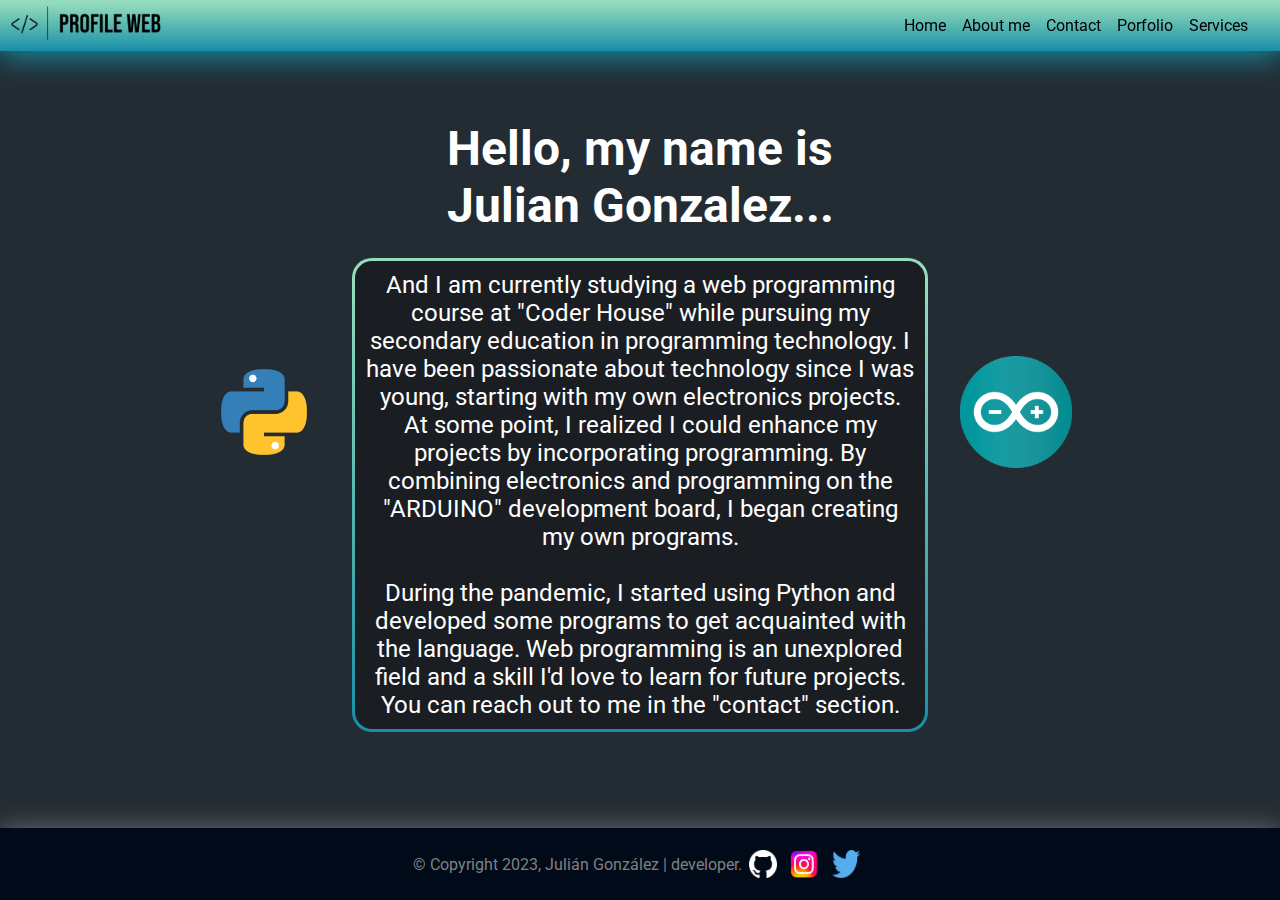
==== commit eac26b47: "last details" ====
--- a/pages/about.html
+++ b/pages/about.html
@@ -18,7 +18,7 @@
 <body>
     <header>
         <nav>
-            <img class="logo" src="../img/logo.png" alt="logojuliangonzalez">
+            <a href="../index.html"><img class="logo" src="../img/logo.png" alt="julian gonzalez minimalist logo"></a>
             <ul class="topMenu">
                 <li class="navLi"><a class="navLink" href="../index.html">Home</a></li>
                 <li class="navLi"><a class="navLink" href="">About me</a></li>                    
@@ -40,7 +40,10 @@
             </div>
         </nav>
     </header>
-    <main id="normalMain">
+    <main id="main3">
+        <section>
+            <img class="aboutImage" src="../img/py-logo.png" alt="julian gonzalez python logo">
+        </section>
         <section class="about">
             <h1 class="aboutName">Hello, my name is Julian Gonzalez...</h1>
             <article class="aboutInfo">
@@ -57,6 +60,9 @@
                 </span>
             </article>
         </section>
+        <section>
+            <img class="aboutImage" src="../img/arduino-logo.webp" alt="julian gonzalez arduino logo">
+        </section>
     </main>
     <footer class="mainFooter">
         <p class="footerCopy">© Copyright 2023, Julián González | developer.</p>
--- a/css/styles.css
+++ b/css/styles.css
@@ -135,6 +135,7 @@
   font-size: 4rem;
   margin: 0;
   text-align: center;
+  border-bottom: 3px solid #f44336;
 }
 body #normalMain .skills {
   display: flex;
@@ -147,7 +148,6 @@
 }
 body #normalMain .skills .skillsTitle {
   margin: 1.3rem 0;
-  border-bottom: 3px solid #f44336;
 }
 body #normalMain .skills .skillsContainer {
   width: 18rem;
@@ -176,20 +176,312 @@
   background-color: #f44336;
   width: 50%;
 }
-body #normalMain .about {
-  display: flex;
-  flex-direction: column;
-  text-align: center;
-  align-items: center;
-  justify-content: center;
-}
-body #normalMain .about .aboutName {
+body #normalMain #gallery1 {
+  display: flex;
+  position: relative;
+  flex-direction: column;
+  align-items: center;
+  width: 100%;
+  height: auto;
+}
+body #normalMain #gallery1 .galleryTitle {
+  display: flex;
+  position: relative;
+  text-align: center;
+  margin: 1.5rem 0;
+  font-size: 2rem;
+}
+body #normalMain #gallery1 .galleryContainer {
+  display: flex;
+  width: 70%;
+  height: auto;
+  flex-wrap: wrap;
+  padding: 0.5rem;
+  display: flex;
+  justify-content: space-around;
+  background-color: #1a1e22;
+  border-radius: 15px;
+}
+body #normalMain #gallery1 .galleryContainer .article {
+  height: 13rem;
+  width: 8rem;
+  display: flex;
+  flex-direction: column;
+  justify-content: center;
+  align-items: center;
+  background: linear-gradient(#232C33, #232C33) padding-box, linear-gradient(#94DDBC 5%, #188FA7) border-box;
+  border-radius: 20px;
+  border: 3px solid transparent;
+  margin: 5px 0;
+}
+@media screen and (max-width: 580px) {
+  body #normalMain #gallery1 .galleryContainer .article {
+    margin: 1rem 0;
+  }
+}
+body #normalMain #gallery1 .galleryContainer .article .articleLogo {
+  height: 3.5rem;
+  margin-bottom: 1rem;
+}
+body #normalMain #gallery1 .galleryContainer .article .articleTitle {
+  font-size: 1rem;
+  border-bottom: 2px solid #f44336;
+}
+body #normalMain #other {
+  margin-bottom: 3rem;
+  display: flex;
+  position: relative;
+  flex-direction: column;
+  align-items: center;
+  width: 100%;
+  height: auto;
+}
+body #normalMain #other .galleryTitle {
+  display: flex;
+  position: relative;
+  text-align: center;
+  margin: 1.5rem 0;
+  font-size: 2rem;
+}
+body #normalMain #other .galleryContainer {
+  display: flex;
+  width: 70%;
+  height: auto;
+  flex-wrap: wrap;
+  padding: 0.5rem;
+  display: flex;
+  justify-content: space-around;
+  background-color: #1a1e22;
+  border-radius: 15px;
+}
+body #normalMain #other .galleryContainer .article {
+  height: 13rem;
+  width: 8rem;
+  display: flex;
+  flex-direction: column;
+  justify-content: center;
+  align-items: center;
+  background: linear-gradient(#232C33, #232C33) padding-box, linear-gradient(#94DDBC 5%, #188FA7) border-box;
+  border-radius: 20px;
+  border: 3px solid transparent;
+  margin: 5px 0;
+}
+@media screen and (max-width: 580px) {
+  body #normalMain #other .galleryContainer .article {
+    margin: 1rem 0;
+  }
+}
+body #normalMain #other .galleryContainer .article .articleLogo {
+  height: 3.5rem;
+  margin-bottom: 1rem;
+}
+body #normalMain #other .galleryContainer .article .articleTitle {
+  font-size: 1rem;
+  border-bottom: 2px solid #f44336;
+}
+body #normalMain #services {
+  display: flex;
+  position: relative;
+  flex-direction: column;
+  align-items: center;
+}
+body #normalMain #services .servicesTitle {
+  display: flex;
+  position: relative;
+  text-align: center;
+  padding: 3rem 0;
+  margin: 0;
+  font-size: 5rem;
+}
+body #normalMain #services .serviceContainer {
+  display: flex;
+  flex-direction: row;
+  max-width: 47rem;
+  gap: 2rem;
+  flex-wrap: wrap;
+  justify-content: center;
+  height: auto;
+  display: flex;
+  align-items: center;
+  background-color: #1a1e22;
+  border-radius: 20px;
+}
+@media screen and (max-width: 580px) {
+  body #normalMain #services .serviceContainer {
+    max-width: 22rem;
+  }
+}
+body #normalMain #services .serviceContainer .service {
+  height: 20rem;
+  width: 20rem;
+  display: flex;
+  flex-wrap: wrap;
+  flex-direction: column;
+  align-items: center;
+  margin: 5rem 0;
+  justify-content: center;
+  background: linear-gradient(#232C33, #232C33) padding-box, linear-gradient(#94DDBC 5%, #188FA7) border-box;
+  border-radius: 50%;
+  border: 3px solid transparent;
+}
+body #normalMain #services .serviceContainer .service .serviceTitle {
+  font-size: 2rem;
+  border-bottom: 2px solid #f44336;
+}
+body #main2 {
+  display: flex;
+  grid-area: main;
+  position: relative;
+  justify-content: space-around;
+  align-items: center;
+}
+@media screen and (max-width: 580px) {
+  body #main2 {
+    flex-direction: column;
+    padding: 3.5rem 0;
+  }
+}
+body #main2 .contactOne {
+  display: flex;
+  flex-direction: column;
+  height: 100%;
+  justify-content: center;
+  align-items: center;
+}
+body #main2 .contactOne .contactTitle {
+  text-align: center;
+  font-size: 3.5rem;
+  padding-bottom: 2rem;
+  margin: 0;
+}
+body #main2 .contactOne .contactMenu {
+  display: flex;
+  flex-direction: column;
+  align-items: center;
+  margin: 0;
+  padding: 0;
+  width: 20rem;
+  justify-content: center;
+  background: linear-gradient(#1a1e22, #1a1e22) padding-box, linear-gradient(#94DDBC 5%, #188FA7) border-box;
+  border-radius: 20px;
+  border: 3px solid transparent;
+}
+body #main2 .contactOne .contactMenu .contactLi {
+  display: flex;
+  list-style: none;
+  height: 2rem;
+  width: 100%;
+  align-items: center;
+  padding: 4rem;
+  justify-content: center;
+}
+body #main2 .contactOne .contactMenu .contactLi .contactLogo {
+  height: 5rem;
+  width: 5rem;
+}
+body #main2 .contactForm {
+  display: flex;
+  flex-direction: column;
+  max-width: 250px;
+  height: 100%;
+  justify-content: center;
+}
+body #main2 .contactForm .mainForm {
+  display: flex;
+  flex-direction: column;
+  align-items: center;
+  border: 3px solid rgba(255, 255, 255, 0.4392156863);
+  padding: 1rem;
+  border-radius: 20px;
+}
+@media screen and (max-width: 580px) {
+  body #main2 .contactForm .mainForm {
+    margin-top: 2rem;
+  }
+}
+body #main2 .contactForm .mainForm .formLabel {
+  text-align: center;
+}
+body #main2 .contactForm .mainForm .formInput {
+  background-color: #1a1e22;
+  color: #FFFFFF;
+  border-radius: 5px;
+}
+body #main2 .contactForm .mainForm .formSubmit {
+  margin-top: 1rem;
+  width: 5rem;
+  color: #FFFFFF;
+  background: linear-gradient(#1a1e22, #1a1e22) padding-box, linear-gradient(#94DDBC 5%, #188FA7) border-box;
+  border-radius: 20px;
+  border: 3px solid transparent;
+}
+body .mainFooter {
+  display: flex;
+  grid-area: footer;
+  z-index: 1;
+  height: 4.5rem;
+  text-align: center;
+  background-color: #010a18;
+  box-shadow: 0px 5px 30px 1px #808080;
+  flex-direction: row;
+  align-items: center;
+  justify-content: center;
+  align-self: flex-end;
+}
+body .mainFooter .footerCopy {
+  color: #808080;
+  font-size: 1rem;
+  margin: 0;
+}
+body .mainFooter .footerBottomMenu {
+  display: flex;
+  margin: 0;
+  padding: 0;
+  height: 2rem;
+  align-items: center;
+}
+body .mainFooter .footerBottomMenu .footerLi {
+  display: flex;
+  list-style: none;
+  padding: 0 0.4rem;
+  float: left;
+  align-items: center;
+}
+body .mainFooter .footerBottomMenu .footerLi .footerA {
+  display: flex;
+}
+body .mainFooter .footerBottomMenu .footerLi .footerA .footerLogo {
+  height: 1.8rem;
+  width: 1.8rem;
+}
+body #main3 {
+  display: flex;
+  flex-direction: row;
+  grid-area: main;
+  position: relative;
+  justify-content: center;
+  align-items: center;
+  padding: 3rem 0;
+}
+body #main3 .about {
+  display: flex;
+  flex-direction: column;
+  text-align: center;
+  align-items: center;
+  justify-content: center;
+}
+@media screen and (max-width: 580px) {
+  body #main3 .about {
+    margin: 0 1rem;
+  }
+}
+body #main3 .about .aboutName {
   font-size: 3rem;
   max-width: 470px;
   min-width: 0;
   margin: 1.5rem 0;
 }
-body #normalMain .about .aboutInfo {
+body #main3 .about .aboutInfo {
   font-size: 1.5rem;
   padding: 10px;
   max-width: 550px;
@@ -198,286 +490,22 @@
   border-radius: 20px;
   border: 3px solid transparent;
 }
-body #normalMain .about .aboutInfo #aboutText1::after {
+body #main3 .about .aboutInfo #aboutText1::after {
   content: "\a";
   white-space: pre;
 }
-body #normalMain .about .aboutInfo #aboutText2::before {
+body #main3 .about .aboutInfo #aboutText2::before {
   content: "\a";
   white-space: pre;
 }
-body #normalMain #gallery1 {
-  display: flex;
-  position: relative;
-  flex-direction: column;
-  align-items: center;
-  width: 100%;
-  height: auto;
-}
-body #normalMain #gallery1 .galleryTitle {
-  display: flex;
-  position: relative;
-  text-align: center;
-  margin: 1.5rem 0;
-  font-size: 2rem;
-}
-body #normalMain #gallery1 .galleryContainer {
-  display: flex;
-  width: 70%;
-  height: auto;
-  flex-wrap: wrap;
-  padding: 0.5rem;
-  display: flex;
-  justify-content: space-around;
-  background-color: #1a1e22;
-  border-radius: 15px;
-}
-body #normalMain #gallery1 .galleryContainer .article {
-  height: 13rem;
-  width: 8rem;
-  display: flex;
-  flex-direction: column;
-  justify-content: center;
-  align-items: center;
-  background: linear-gradient(#232C33, #232C33) padding-box, linear-gradient(#94DDBC 5%, #188FA7) border-box;
-  border-radius: 20px;
-  border: 3px solid transparent;
-}
-@media screen and (max-width: 580px) {
-  body #normalMain #gallery1 .galleryContainer .article {
-    margin: 1rem 0;
-  }
-}
-body #normalMain #gallery1 .galleryContainer .article .articleLogo {
-  height: 3.5rem;
-  margin-bottom: 1rem;
-}
-body #normalMain #gallery1 .galleryContainer .article .articleTitle {
-  font-size: 1rem;
-  border-bottom: 2px solid #f44336;
-}
-body #normalMain #other {
-  margin-bottom: 3rem;
-  display: flex;
-  position: relative;
-  flex-direction: column;
-  align-items: center;
-  width: 100%;
-  height: auto;
-}
-body #normalMain #other .galleryTitle {
-  display: flex;
-  position: relative;
-  text-align: center;
-  margin: 1.5rem 0;
-  font-size: 2rem;
-}
-body #normalMain #other .galleryContainer {
-  display: flex;
-  width: 70%;
-  height: auto;
-  flex-wrap: wrap;
-  padding: 0.5rem;
-  display: flex;
-  justify-content: space-around;
-  background-color: #1a1e22;
-  border-radius: 15px;
-}
-body #normalMain #other .galleryContainer .article {
-  height: 13rem;
-  width: 8rem;
-  display: flex;
-  flex-direction: column;
-  justify-content: center;
-  align-items: center;
-  background: linear-gradient(#232C33, #232C33) padding-box, linear-gradient(#94DDBC 5%, #188FA7) border-box;
-  border-radius: 20px;
-  border: 3px solid transparent;
-}
-@media screen and (max-width: 580px) {
-  body #normalMain #other .galleryContainer .article {
-    margin: 1rem 0;
-  }
-}
-body #normalMain #other .galleryContainer .article .articleLogo {
-  height: 3.5rem;
-  margin-bottom: 1rem;
-}
-body #normalMain #other .galleryContainer .article .articleTitle {
-  font-size: 1rem;
-  border-bottom: 2px solid #f44336;
-}
-body #normalMain #services {
-  display: flex;
-  position: relative;
-  flex-direction: column;
-  align-items: center;
-}
-body #normalMain #services .servicesTitle {
-  display: flex;
-  position: relative;
-  text-align: center;
-  padding: 3rem 0;
-  margin: 0;
-  font-size: 5rem;
-}
-body #normalMain #services .serviceContainer {
-  display: flex;
-  flex-direction: column;
-  width: 25rem;
-  margin-bottom: 3rem;
-  height: auto;
-  display: flex;
-  align-items: center;
-  background-color: #1a1e22;
-  border-radius: 20px;
-}
-body #normalMain #services .serviceContainer .service {
-  height: 20rem;
-  width: 20rem;
-  display: flex;
-  flex-direction: column;
-  align-items: center;
-  margin: 5rem 0;
-  justify-content: center;
-  background: linear-gradient(#232C33, #232C33) padding-box, linear-gradient(#94DDBC 5%, #188FA7) border-box;
-  border-radius: 50%;
-  border: 3px solid transparent;
-}
-body #normalMain #services .serviceContainer .service .serviceTitle {
-  font-size: 2rem;
-  border-bottom: 2px solid #f44336;
-}
-body #main2 {
-  display: flex;
-  grid-area: main;
-  position: relative;
-  justify-content: space-around;
-  align-items: center;
-}
-@media screen and (max-width: 580px) {
-  body #main2 {
-    flex-direction: column;
-    padding: 3.5rem 0;
-  }
-}
-body #main2 .contactOne {
-  display: flex;
-  flex-direction: column;
-  height: 100%;
-  scale: 140%;
-  justify-content: center;
-  align-items: center;
-}
-body #main2 .contactOne .contactTitle {
-  text-align: center;
-  font-size: 3.5rem;
-  padding-bottom: 2rem;
-  margin: 0;
-}
-body #main2 .contactOne .contactMenu {
-  display: flex;
-  flex-direction: column;
-  align-items: center;
-  margin: 0;
-  padding: 0;
-  width: 20rem;
-  justify-content: center;
-  background: linear-gradient(#1a1e22, #1a1e22) padding-box, linear-gradient(#94DDBC 5%, #188FA7) border-box;
-  border-radius: 20px;
-  border: 3px solid transparent;
-}
-body #main2 .contactOne .contactMenu .contactLi {
-  display: flex;
-  list-style: none;
-  height: 2rem;
-  width: 100%;
-  align-items: center;
-  padding: 4rem;
-  justify-content: center;
-}
-body #main2 .contactOne .contactMenu .contactLi .contactLogo {
-  height: 5rem;
-  width: 5rem;
-}
-body #main2 .contactForm {
-  display: flex;
-  flex-direction: column;
-  max-width: 250px;
-  height: 100%;
-  justify-content: center;
-}
-body #main2 .contactForm .mainForm {
-  display: flex;
-  scale: 130%;
-  flex-direction: column;
-  align-items: center;
-  width: 12rem;
-}
-body #main2 .contactForm .mainForm .formLabel {
-  text-align: center;
-}
-body #main2 .contactForm .mainForm .formInput {
-  background-color: #1a1e22;
-  color: #FFFFFF;
-  border-radius: 5px;
-  width: 12rem;
-}
-body #main2 .contactForm .mainForm .formSubmit {
-  margin-top: 1rem;
-  width: 5rem;
-  color: #FFFFFF;
-  background: linear-gradient(#1a1e22, #1a1e22) padding-box, linear-gradient(#94DDBC 5%, #188FA7) border-box;
-  border-radius: 20px;
-  border: 3px solid transparent;
-}
-body .mainFooter {
-  display: flex;
-  grid-area: footer;
-  z-index: 1;
-  text-align: center;
-  background-color: #010a18;
-  box-shadow: 0px 5px 30px 1px #808080;
-  flex-direction: row;
-  align-items: center;
-  justify-content: space-between;
-  align-self: flex-end;
-}
-@media screen and (max-width: 580px) {
-  body .mainFooter {
-    height: 60px;
-  }
-}
-@media screen and (min-width: 581px) {
-  body .mainFooter {
-    height: 30px;
-  }
-}
-body .mainFooter .footerCopy {
-  color: #808080;
-  font-size: 1rem;
-  margin: 0;
-}
-body .mainFooter .footerBottomMenu {
-  display: flex;
-  margin: 0;
-  padding: 0;
-  height: 2rem;
-  align-items: center;
-}
-body .mainFooter .footerBottomMenu .footerLi {
-  display: flex;
-  list-style: none;
-  padding: 0 0.4rem;
-  float: left;
-  align-items: center;
-}
-body .mainFooter .footerBottomMenu .footerLi .footerA {
-  display: flex;
-}
-body .mainFooter .footerBottomMenu .footerLi .footerA .footerLogo {
-  height: 1.4rem;
-  width: 1.4rem;
+body #main3 .aboutImage {
+  height: 7rem;
+  margin: 0 2rem;
+}
+@media screen and (max-width: 580px) {
+  body #main3 .aboutImage {
+    display: none;
+  }
 }
 
 /*# sourceMappingURL=styles.css.map */
